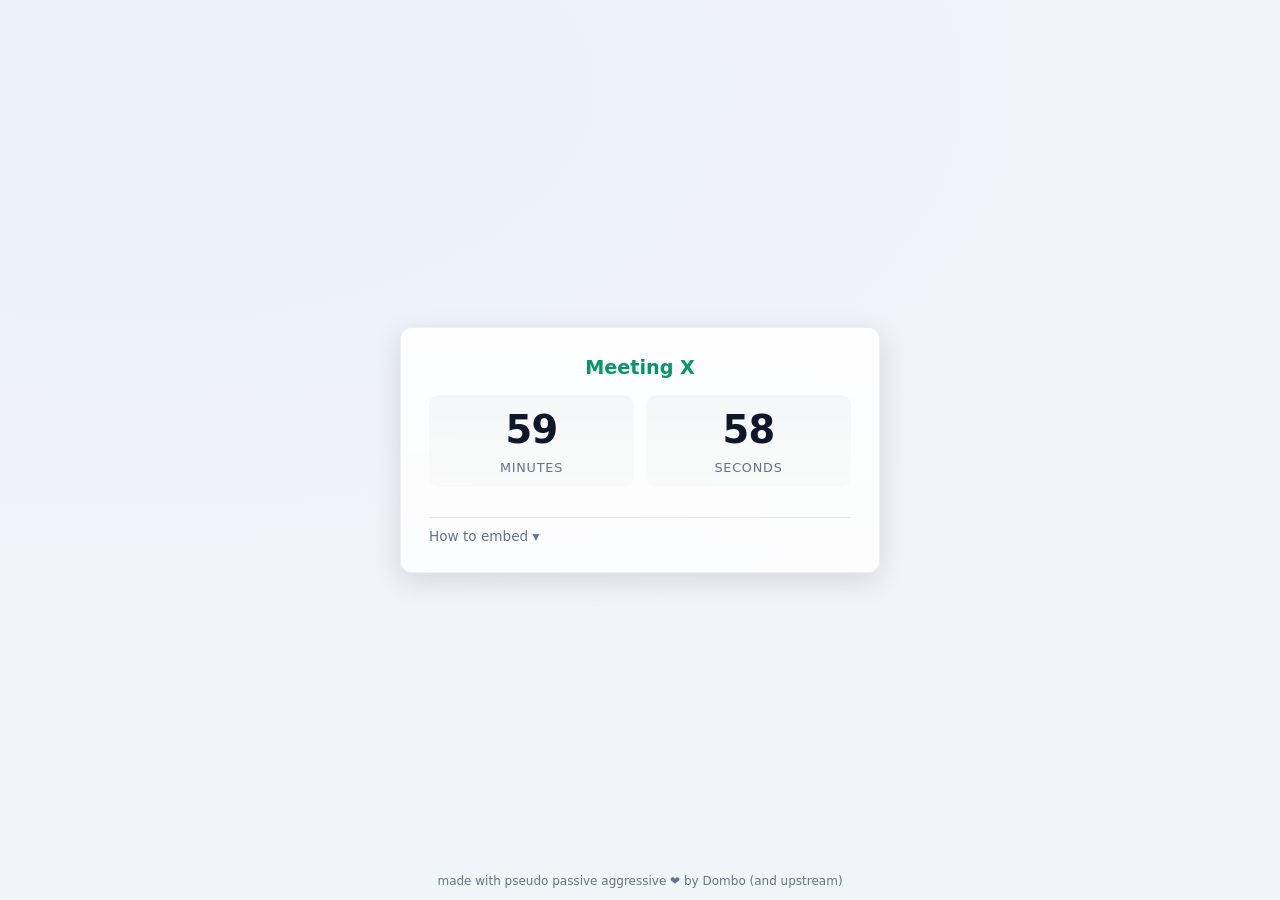
==== index.html @ 4da532e6 "fix: show hours only when >=1hr overdue; auto-redirect to example when no params Co-Authored-By: Cla" ====
<!doctype html>
<html lang="en">
<head>
  <meta charset="utf-8" />
  <meta name="viewport" content="width=device-width,initial-scale=1" />
  <title>Embeddable Countdown</title>
  <link rel="stylesheet" href="widget.css" />
</head>
<body>
  <!--
    This page is intended to be used as an embeddable iframe target.
    You can pass options via query params:
      ?target=HH:MM:SS  (UTC time of day, e.g. 14:30:00)
      &title=My%20Meeting
    Example:
      <iframe src="https://yourhost/?target=14:30:00&title=Standup" ...>
  -->
  <main class="page">
    <div id="demo-wrap">
      <div class="countdown-widget" id="countdown"
           data-target=""
           aria-label="Countdown timer"
           role="region">
        <h2 class="title" id="widget-title">Countdown</h2>

        <div class="time-grid" aria-live="polite" aria-atomic="true">
          <div class="time-segment">
            <div class="value" data-value-days>0</div>
            <div class="label">Days</div>
          </div>
          <div class="time-segment">
            <div class="value" data-value-hours>0</div>
            <div class="label">Hours</div>
          </div>
          <div class="time-segment">
            <div class="value" data-value-minutes>0</div>
            <div class="label">Minutes</div>
          </div>
          <div class="time-segment">
            <div class="value" data-value-seconds>0</div>
            <div class="label">Seconds</div>
          </div>
        </div>

        <div class="footer">
          <div class="expired" data-expired-message hidden>Time's up</div>
        </div>

        <details class="meta">
          <summary>How to embed</summary>
          <p class="small">
            To embed: use an iframe pointing at this file and pass <code>target</code> as a UTC time (<code>HH:MM:SS</code>). After expiry the clock counts negative and flashes.
          </p>
          <p class="small example">
            Example: <a id="example-link" href="#"><code id="example-text"></code></a>
          </p>
        </details>
      </div>
    </div>
  </main>
  <footer class="attribution">made with pseudo passive aggressive ❤️ by Dombo (and upstream)</footer>

  <script src="widget.js"></script>
  <script>
    // Auto-initialize using query parameters (for iframe use)
    (function () {
      // parse query params
      function param(name) {
        const u = new URLSearchParams(location.search);
        return u.get(name);
      }
      const targetParam = param('target');
      const titleParam = param('title');
      const expiredParam = param('expiredMessage');

      // No target → redirect to a +1hr example so the page is never blank
      if (!targetParam) {
        const t = new Date(Date.now() + 3600000);
        const hh = String(t.getUTCHours()).padStart(2, '0');
        const mm = String(t.getUTCMinutes()).padStart(2, '0');
        const ss = String(t.getUTCSeconds()).padStart(2, '0');
        location.replace(location.pathname + '?target=' + hh + ':' + mm + ':' + ss + '&title=Meeting%20X');
        return;
      }

      const el = document.getElementById('countdown');
      if (targetParam) el.dataset.target = targetParam;
      if (titleParam) document.getElementById('widget-title').textContent = decodeURIComponent(titleParam);
      if (expiredParam) document.querySelector('[data-expired-message]').textContent = decodeURIComponent(expiredParam);

      // Set example link to +1hr from now with a demo title
      const exampleLink = document.getElementById('example-link');
      const exampleText = document.getElementById('example-text');
      if (exampleLink) {
        const t = new Date(Date.now() + 3600000);
        const hh = String(t.getUTCHours()).padStart(2, '0');
        const mm = String(t.getUTCMinutes()).padStart(2, '0');
        const ss = String(t.getUTCSeconds()).padStart(2, '0');
        const qs = '?target=' + hh + ':' + mm + ':' + ss + '&title=Meeting%20X';
        exampleLink.href = location.origin + location.pathname + qs;
        if (exampleText) exampleText.textContent = qs;
      }

      // initialize widget (widget.js exposes createCountdown and auto-inits elements with class)
      if (window.createCountdown) {
        // manual call also works; createCountdown will ignore if already auto-init'd
        window.createCountdown(el);
      }
    })();
  </script>
</body>
</html>
---- widget.css ----
:root{
  --bg: #0f1724;
  --panel: linear-gradient(180deg, rgba(255,255,255,0.02), rgba(255,255,255,0.01));
  --accent: #6ee7b7;
  --muted: #94a3b8;
  --card: #0b1220;
  --glass: rgba(255,255,255,0.03);
  --radius: 12px;
  --shadow: 0 8px 28px rgba(2,6,23,0.6);
  --gap: 12px;
  --text: #e6eef8;
  --bg-radial: rgba(99,102,241,0.06);
  --segment-bg: linear-gradient(180deg, rgba(255,255,255,0.02), rgba(255,255,255,0.01));
  --card-border: rgba(255,255,255,0.03);
  --divider: rgba(255,255,255,0.05);
  --example-bg: rgba(255,255,255,0.02);
  --example-text: #cfeff0;
  --value-color: #fff;
  color-scheme: light dark;
}

@media (prefers-color-scheme: light) {
  :root {
    --bg: #f1f5f9;
    --panel: linear-gradient(180deg, rgba(255,255,255,0.9), rgba(255,255,255,0.8));
    --accent: #059669;
    --muted: #64748b;
    --glass: rgba(0,0,0,0.04);
    --shadow: 0 8px 28px rgba(0,0,0,0.12);
    --text: #1e293b;
    --bg-radial: rgba(99,102,241,0.04);
    --segment-bg: linear-gradient(180deg, rgba(0,0,0,0.03), rgba(0,0,0,0.01));
    --card-border: rgba(0,0,0,0.06);
    --divider: rgba(0,0,0,0.08);
    --example-bg: rgba(0,0,0,0.04);
    --example-text: #0f766e;
    --value-color: #0f172a;
  }
}

* { box-sizing: border-box; }
[hidden] { display: none !important; }
html,body { height:100%; margin:0; font-family: Inter, ui-sans-serif, system-ui, -apple-system, "Segoe UI", Roboto, "Helvetica Neue", Arial; background: radial-gradient(1200px 600px at 10% 10%, var(--bg-radial), transparent), var(--bg); color: var(--text); -webkit-font-smoothing:antialiased; -moz-osx-font-smoothing:grayscale; }

.page {
  min-height:100vh;
  display:flex;
  align-items:center;
  justify-content:center;
  padding:28px;
}

/* Wrapper to keep a comfortable width when embedded */
#demo-wrap {
  width: min(480px, 96vw);
}

/* Countdown card */
.countdown-widget {
  background: var(--panel);
  padding: clamp(16px, 3.8vw, 28px);
  border-radius: var(--radius);
  box-shadow: var(--shadow);
  border: 1px solid var(--card-border);
  display:flex;
  flex-direction:column;
  gap: var(--gap);
  min-width: 220px;
  width:100%;
}

/* Title */
.title {
  margin: 0 0 4px 0;
  font-size: clamp(1rem, 2.2vw, 1.2rem);
  color: var(--accent);
  font-weight: 600;
  text-align: center;
}

/* Time grid styling */
.time-grid {
  display: flex;
  gap: 12px;
  width: 100%;
  align-items: stretch;
}

.time-segment {
  flex: 1;
  background: var(--segment-bg);
  border-radius:10px;
  padding: 12px;
  text-align:center;
  display:flex;
  flex-direction:column;
  gap:8px;
  justify-content:center;
  min-height:88px;
}

.value {
  font-weight:700;
  font-size: clamp(1.4rem, 4.5vw, 2.4rem);
  color: var(--value-color);
  letter-spacing: -0.02em;
}

.label {
  font-size: .8rem;
  color: var(--muted);
  text-transform:uppercase;
  letter-spacing:.06em;
}

/* Footer */
.footer {
  display:flex;
  justify-content:flex-start;
  align-items:center;
  gap:12px;
  margin-top:6px;
}
.expired {
  color: #ffb4b4;
  font-weight:600;
}

/* Meta panel (docs inside iframe demo only) */
.meta {
  color: var(--muted);
  font-size: .9rem;
  display: flex;
  flex-direction: column;
  gap: 8px;
  border-top: 1px solid var(--divider);
  padding-top: 10px;
}
.meta summary {
  cursor: pointer;
  font-size: .85rem;
  user-select: none;
  list-style: none;
}
.meta summary::-webkit-details-marker { display: none; }
.meta summary::after { content: ' ▾'; }
details[open].meta summary::after { content: ' ▴'; }

.small { margin:0 0 8px 0; }
.example { background: var(--example-bg); padding:8px; border-radius:8px; font-family: ui-monospace, SFMono-Regular, Menlo, Monaco, "Roboto Mono", monospace; font-size:.85rem; color: var(--example-text); }
.example a { color: var(--accent); text-decoration: none; }
.example a:hover { text-decoration: underline; }

@keyframes flash {
  0%, 100% { opacity: 1; }
  50%       { opacity: 0.25; }
}
.time-grid.flashing { animation: flash 1s ease-in-out infinite; }

.attribution {
  position: fixed;
  bottom: 12px;
  width: 100%;
  text-align: center;
  font-size: .75rem;
  color: var(--muted);
  pointer-events: none;
}

/* Responsive adjustments */
@media (max-width: 880px) {
  .time-segment { min-height:76px; padding:10px; }
}

@media (max-width: 420px) {
  .time-grid { gap:8px; }
  .value { font-size: clamp(1.1rem, 7.5vw, 1.6rem); }
  .title { font-size: 1rem; }
}
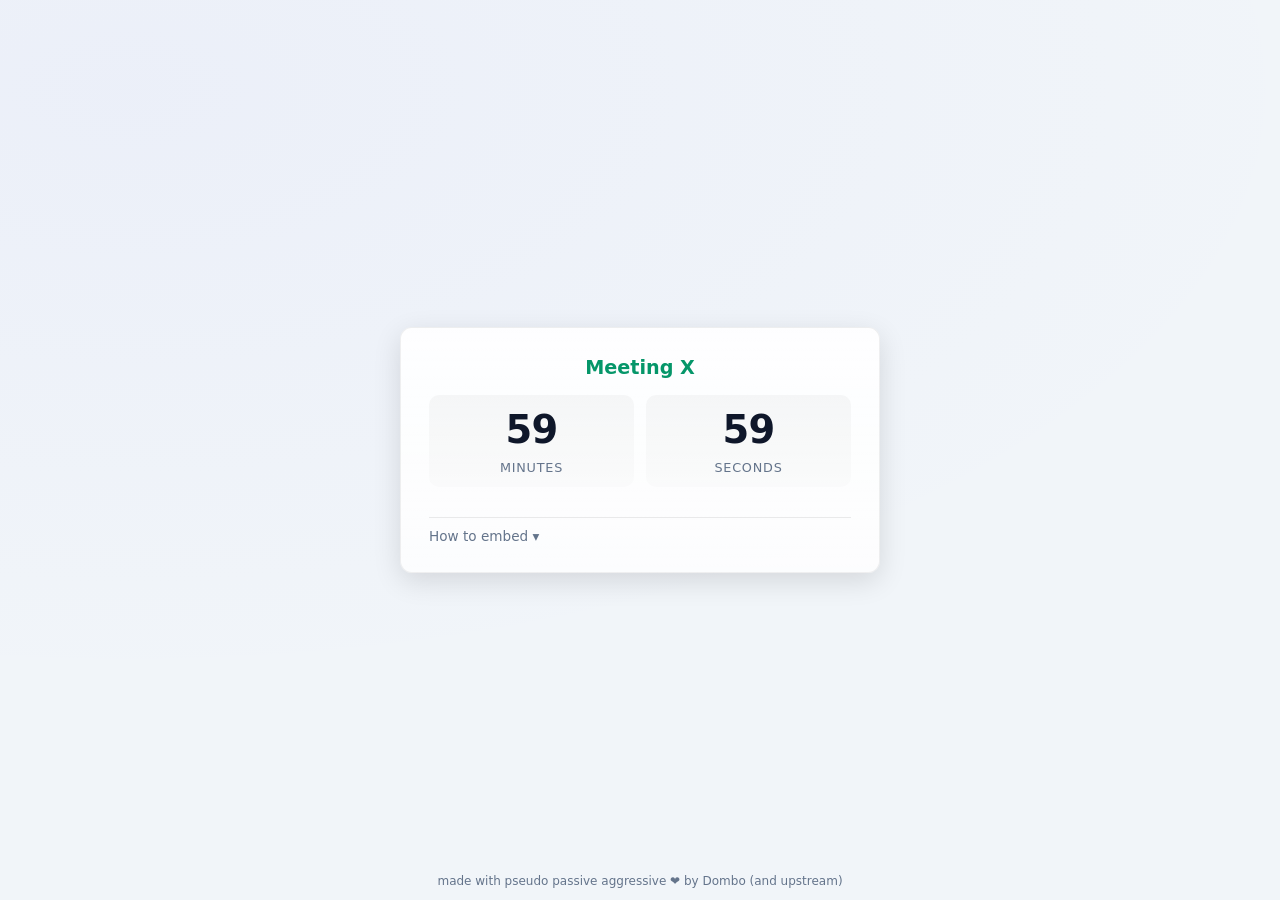
==== commit 080054d3: "fix: resolve target time in viewer's local timezone instead of UTC Co-Authored-By: Claude Sonnet 4.6" ====
--- a/index.html
+++ b/index.html
@@ -10,7 +10,7 @@
   <!--
     This page is intended to be used as an embeddable iframe target.
     You can pass options via query params:
-      ?target=HH:MM:SS  (UTC time of day, e.g. 14:30:00)
+      ?target=HH:MM:SS  (viewer's local time, e.g. 14:30:00)
       &title=My%20Meeting
     Example:
       <iframe src="https://yourhost/?target=14:30:00&title=Standup" ...>
@@ -49,7 +49,7 @@
         <details class="meta">
           <summary>How to embed</summary>
           <p class="small">
-            To embed: use an iframe pointing at this file and pass <code>target</code> as a UTC time (<code>HH:MM:SS</code>). After expiry the clock counts negative and flashes.
+            To embed: use an iframe pointing at this file and pass <code>target</code> as a local time (<code>HH:MM:SS</code>). Each viewer's browser resolves it to their own timezone. After expiry the clock counts negative and flashes.
           </p>
           <p class="small example">
             Example: <a id="example-link" href="#"><code id="example-text"></code></a>
@@ -76,9 +76,9 @@
       // No target → redirect to a +1hr example so the page is never blank
       if (!targetParam) {
         const t = new Date(Date.now() + 3600000);
-        const hh = String(t.getUTCHours()).padStart(2, '0');
-        const mm = String(t.getUTCMinutes()).padStart(2, '0');
-        const ss = String(t.getUTCSeconds()).padStart(2, '0');
+        const hh = String(t.getHours()).padStart(2, '0');
+        const mm = String(t.getMinutes()).padStart(2, '0');
+        const ss = String(t.getSeconds()).padStart(2, '0');
         location.replace(location.pathname + '?target=' + hh + ':' + mm + ':' + ss + '&title=Meeting%20X');
         return;
       }
@@ -93,9 +93,9 @@
       const exampleText = document.getElementById('example-text');
       if (exampleLink) {
         const t = new Date(Date.now() + 3600000);
-        const hh = String(t.getUTCHours()).padStart(2, '0');
-        const mm = String(t.getUTCMinutes()).padStart(2, '0');
-        const ss = String(t.getUTCSeconds()).padStart(2, '0');
+        const hh = String(t.getHours()).padStart(2, '0');
+        const mm = String(t.getMinutes()).padStart(2, '0');
+        const ss = String(t.getSeconds()).padStart(2, '0');
         const qs = '?target=' + hh + ':' + mm + ':' + ss + '&title=Meeting%20X';
         exampleLink.href = location.origin + location.pathname + qs;
         if (exampleText) exampleText.textContent = qs;
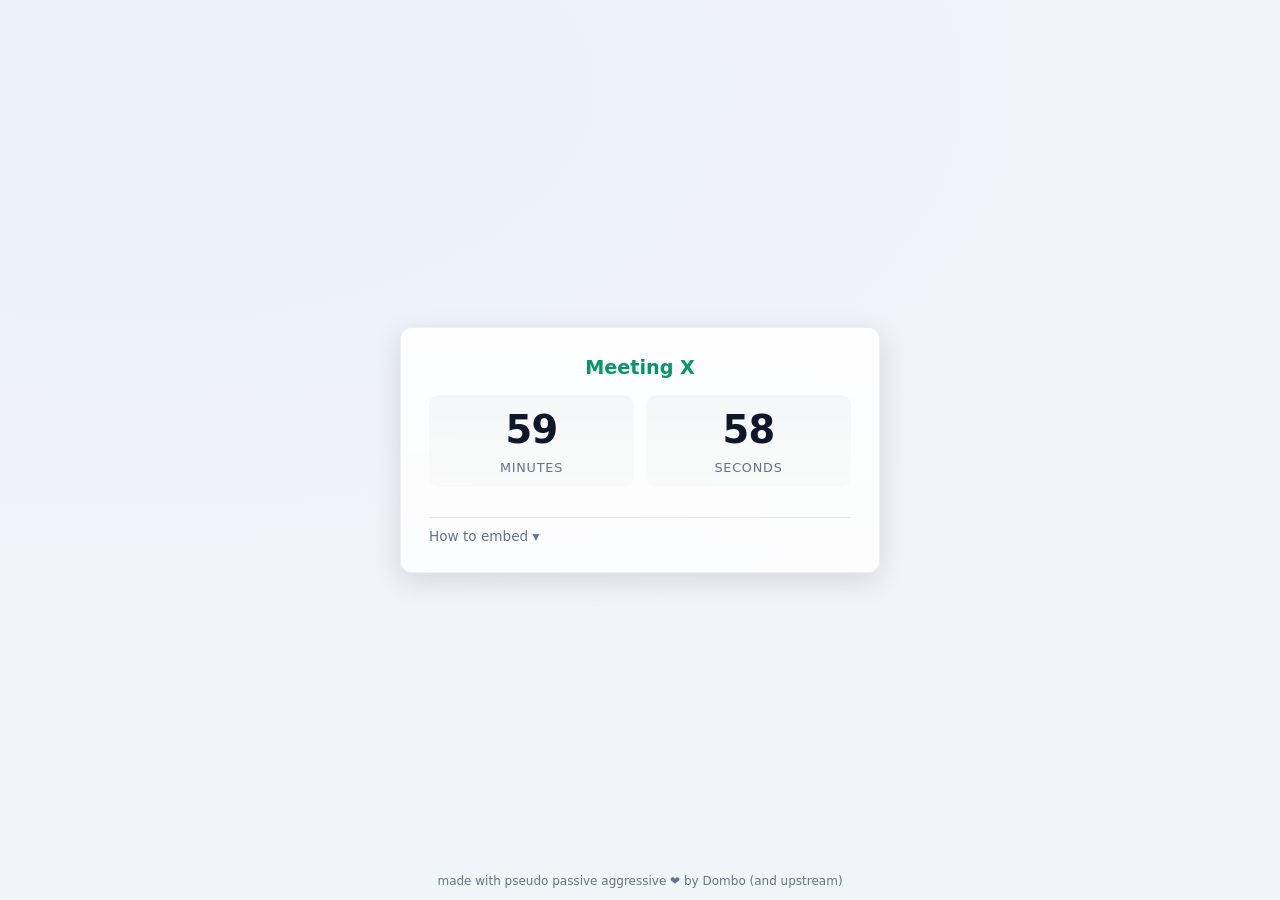
==== commit 2715d5d4: "fix: revert to UTC for time-only targets — consistent for all viewers Co-Authored-By: Claude Sonnet " ====
--- a/index.html
+++ b/index.html
@@ -10,7 +10,7 @@
   <!--
     This page is intended to be used as an embeddable iframe target.
     You can pass options via query params:
-      ?target=HH:MM:SS  (viewer's local time, e.g. 14:30:00)
+      ?target=HH:MM:SS  (UTC time, e.g. 14:30:00 = 14:30 UTC for all viewers)
       &title=My%20Meeting
     Example:
       <iframe src="https://yourhost/?target=14:30:00&title=Standup" ...>
@@ -49,7 +49,7 @@
         <details class="meta">
           <summary>How to embed</summary>
           <p class="small">
-            To embed: use an iframe pointing at this file and pass <code>target</code> as a local time (<code>HH:MM:SS</code>). Each viewer's browser resolves it to their own timezone. After expiry the clock counts negative and flashes.
+            To embed: use an iframe pointing at this file and pass <code>target</code> as a UTC time (<code>HH:MM:SS</code>). All viewers count down to the same moment regardless of their timezone. After expiry the clock counts negative and flashes.
           </p>
           <p class="small example">
             Example: <a id="example-link" href="#"><code id="example-text"></code></a>
@@ -76,9 +76,9 @@
       // No target → redirect to a +1hr example so the page is never blank
       if (!targetParam) {
         const t = new Date(Date.now() + 3600000);
-        const hh = String(t.getHours()).padStart(2, '0');
-        const mm = String(t.getMinutes()).padStart(2, '0');
-        const ss = String(t.getSeconds()).padStart(2, '0');
+        const hh = String(t.getUTCHours()).padStart(2, '0');
+        const mm = String(t.getUTCMinutes()).padStart(2, '0');
+        const ss = String(t.getUTCSeconds()).padStart(2, '0');
         location.replace(location.pathname + '?target=' + hh + ':' + mm + ':' + ss + '&title=Meeting%20X');
         return;
       }
@@ -93,9 +93,9 @@
       const exampleText = document.getElementById('example-text');
       if (exampleLink) {
         const t = new Date(Date.now() + 3600000);
-        const hh = String(t.getHours()).padStart(2, '0');
-        const mm = String(t.getMinutes()).padStart(2, '0');
-        const ss = String(t.getSeconds()).padStart(2, '0');
+        const hh = String(t.getUTCHours()).padStart(2, '0');
+        const mm = String(t.getUTCMinutes()).padStart(2, '0');
+        const ss = String(t.getUTCSeconds()).padStart(2, '0');
         const qs = '?target=' + hh + ':' + mm + ':' + ss + '&title=Meeting%20X';
         exampleLink.href = location.origin + location.pathname + qs;
         if (exampleText) exampleText.textContent = qs;
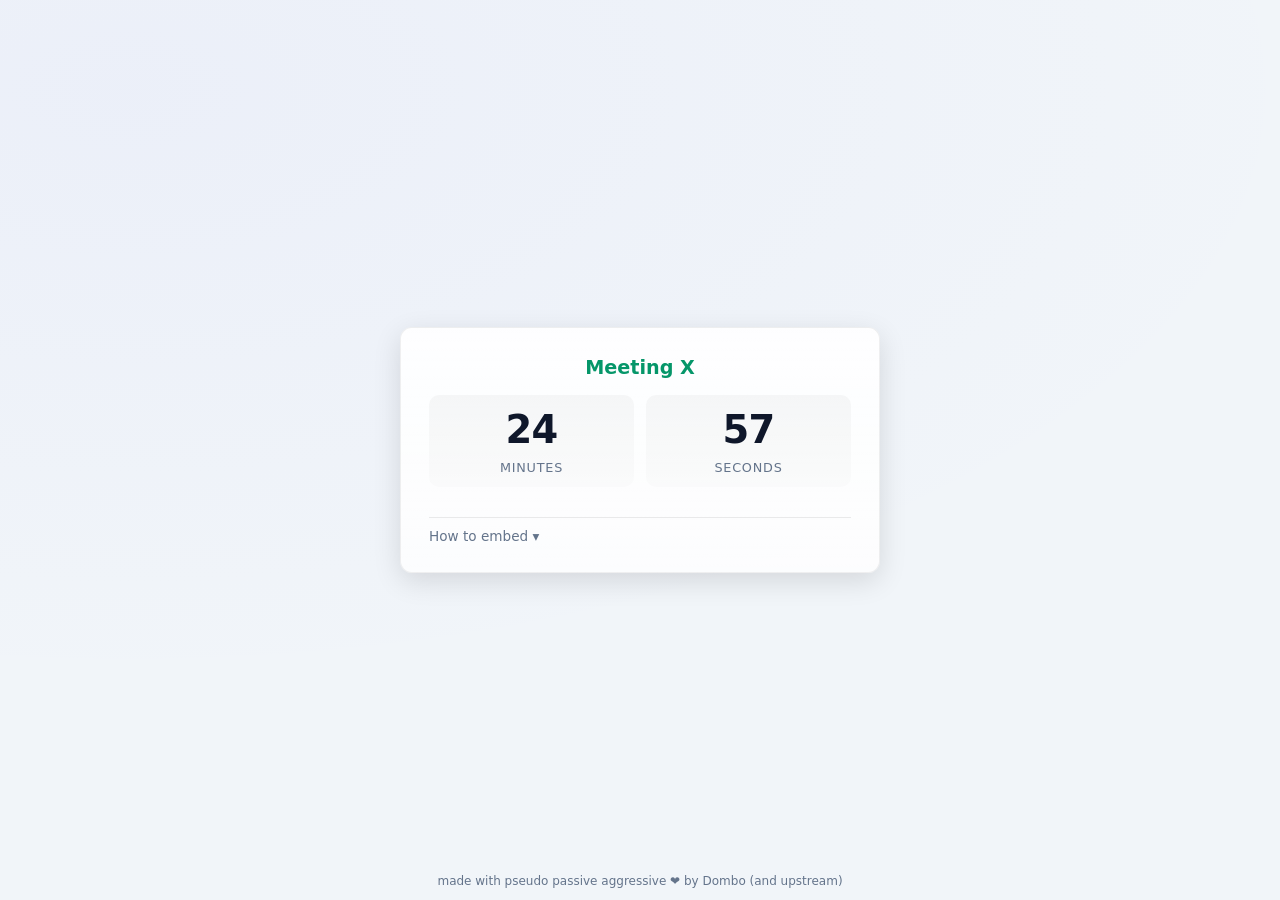
==== commit ff90eaf5: "fix: change default redirect offset from +1hr to +25min Co-Authored-By: Claude Sonnet 4.6 <noreply@a" ====
--- a/index.html
+++ b/index.html
@@ -75,7 +75,7 @@
 
       // No target → redirect to a +1hr example so the page is never blank
       if (!targetParam) {
-        const t = new Date(Date.now() + 3600000);
+        const t = new Date(Date.now() + 1500000);
         const hh = String(t.getUTCHours()).padStart(2, '0');
         const mm = String(t.getUTCMinutes()).padStart(2, '0');
         const ss = String(t.getUTCSeconds()).padStart(2, '0');
@@ -92,7 +92,7 @@
       const exampleLink = document.getElementById('example-link');
       const exampleText = document.getElementById('example-text');
       if (exampleLink) {
-        const t = new Date(Date.now() + 3600000);
+        const t = new Date(Date.now() + 1500000);
         const hh = String(t.getUTCHours()).padStart(2, '0');
         const mm = String(t.getUTCMinutes()).padStart(2, '0');
         const ss = String(t.getUTCSeconds()).padStart(2, '0');
--- a/widget.css
+++ b/widget.css
@@ -151,11 +151,14 @@
 .example a { color: var(--accent); text-decoration: none; }
 .example a:hover { text-decoration: underline; }
 
-@keyframes flash {
-  0%, 100% { opacity: 1; }
-  50%       { opacity: 0.25; }
+@keyframes siren {
+  0%        { background: rgba(239,68,68,0.22); box-shadow: var(--shadow), 0 0 28px rgba(239,68,68,0.5); }
+  14%       { background: var(--panel);         box-shadow: var(--shadow); }
+  28%       { background: rgba(239,68,68,0.22); box-shadow: var(--shadow), 0 0 28px rgba(239,68,68,0.5); }
+  42%, 100% { background: var(--panel);         box-shadow: var(--shadow); }
 }
-.time-grid.flashing { animation: flash 1s ease-in-out infinite; }
+.countdown-widget.flashing { animation: siren 1.8s ease-in-out infinite; }
+.countdown-widget.flashing .value { color: #ef4444; }
 
 .attribution {
   position: fixed;
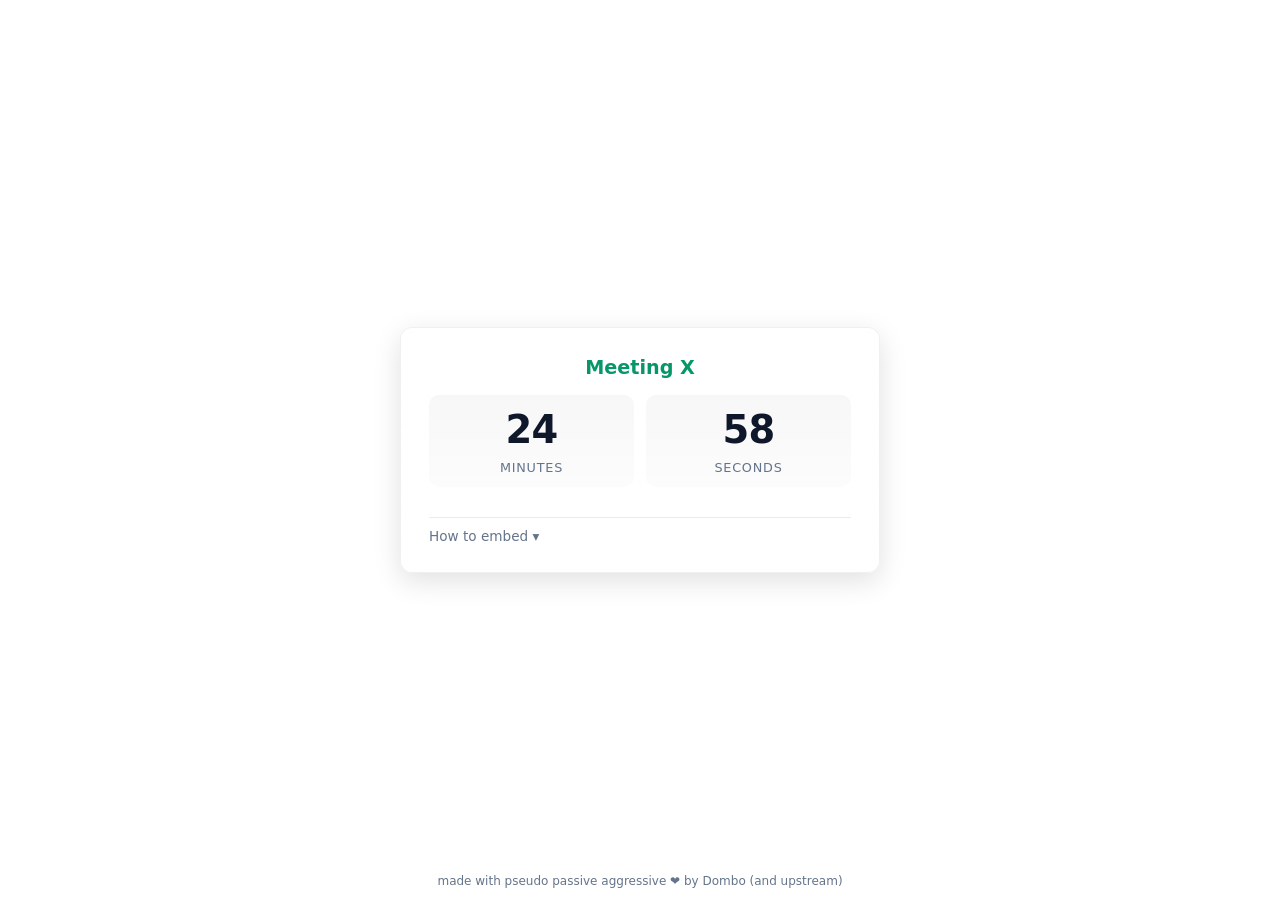
==== commit bf1d4c96: "add: backgrond transp" ====
--- a/index.html
+++ b/index.html
@@ -49,7 +49,7 @@
         <details class="meta">
           <summary>How to embed</summary>
           <p class="small">
-            To embed: use an iframe pointing at this file and pass <code>target</code> as a UTC time (<code>HH:MM:SS</code>). All viewers count down to the same moment regardless of their timezone. After expiry the clock counts negative and flashes.
+            To embed: use a notion /embed and pass <code>target</code> as a UTC time (<code>HH:MM:SS</code>). All viewers count down to the same moment regardless of their timezone. After expiry the clock counts negative and flashes. Additional passive aggression will be added until meetings end on time.
           </p>
           <p class="small example">
             Example: <a id="example-link" href="#"><code id="example-text"></code></a>
--- a/widget.css
+++ b/widget.css
@@ -40,7 +40,7 @@
 
 * { box-sizing: border-box; }
 [hidden] { display: none !important; }
-html,body { height:100%; margin:0; font-family: Inter, ui-sans-serif, system-ui, -apple-system, "Segoe UI", Roboto, "Helvetica Neue", Arial; background: radial-gradient(1200px 600px at 10% 10%, var(--bg-radial), transparent), var(--bg); color: var(--text); -webkit-font-smoothing:antialiased; -moz-osx-font-smoothing:grayscale; }
+html,body { height:100%; margin:0; font-family: Inter, ui-sans-serif, system-ui, -apple-system, "Segoe UI", Roboto, "Helvetica Neue", Arial; background: transparent; color: var(--text); -webkit-font-smoothing:antialiased; -moz-osx-font-smoothing:grayscale; }
 
 .page {
   min-height:100vh;
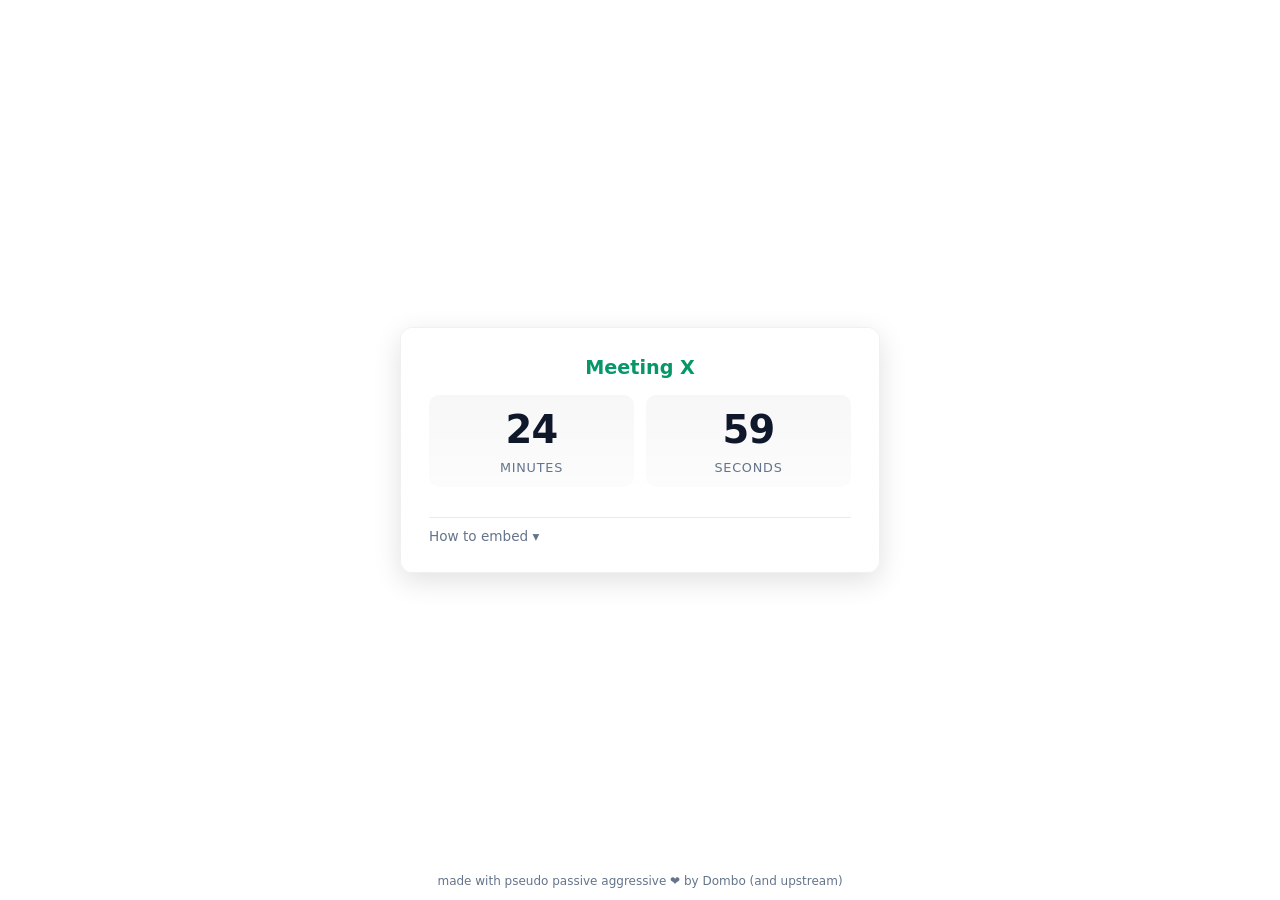
==== commit 1b790220: "add: end param" ====
--- a/index.html
+++ b/index.html
@@ -11,8 +11,10 @@
     This page is intended to be used as an embeddable iframe target.
     You can pass options via query params:
       ?target=HH:MM:SS  (UTC time, e.g. 14:30:00 = 14:30 UTC for all viewers)
+      ?end=30m          (duration from now: 30m, 1h, 1h30m — redirects to ?target)
       &title=My%20Meeting
-    Example:
+    Examples:
+      <iframe src="https://yourhost/?end=30m&title=Standup" ...>
       <iframe src="https://yourhost/?target=14:30:00&title=Standup" ...>
   -->
   <main class="page">
@@ -49,10 +51,19 @@
         <details class="meta">
           <summary>How to embed</summary>
           <p class="small">
-            To embed: use a notion /embed and pass <code>target</code> as a UTC time (<code>HH:MM:SS</code>). All viewers count down to the same moment regardless of their timezone. After expiry the clock counts negative and flashes. Additional passive aggression will be added until meetings end on time.
+            Use <code>?target=HH:MM:SS</code> to set a fixed UTC deadline. All viewers count down to the same moment regardless of timezone — ideal for shared embeds.
+          </p>
+          <p class="small">
+            Use <code>?end=30m</code> (or <code>1h</code>, <code>1h30m</code>) to set a deadline relative to when the page first loads. This is ideal for Notion templates — embed it once and every copy of the template will start its own fresh countdown when opened, with no manual URL editing needed. The timer is locked in on first load, so refreshing won't reset it.
+          </p>
+          <p class="small">
+            After expiry the clock counts negative and flashes. Additional passive aggressive measures will be added until meetings end on time.
           </p>
           <p class="small example">
-            Example: <a id="example-link" href="#"><code id="example-text"></code></a>
+            Fixed time: <a id="example-link" href="#"><code id="example-text"></code></a>
+          </p>
+          <p class="small example">
+            Duration: <a id="example-end-link" href="#"><code id="example-end-text"></code></a>
           </p>
         </details>
       </div>
@@ -73,13 +84,22 @@
       const titleParam = param('title');
       const expiredParam = param('expiredMessage');
 
-      // No target → redirect to a +1hr example so the page is never blank
+      // Redirect to ?target if missing: resolve ?end=30m/1h/1h30m or fall back to +25min demo
       if (!targetParam) {
-        const t = new Date(Date.now() + 1500000);
+        const endParam = param('end');
+        const endMatch = endParam && endParam.match(/^(?:(\d+)h)?(?:(\d+)m)?$/i);
+        const ms = endMatch && (endMatch[1] || endMatch[2])
+          ? ((parseInt(endMatch[1] || 0) * 60) + parseInt(endMatch[2] || 0)) * 60000
+          : 1500000;
+        const t = new Date(Date.now() + ms);
         const hh = String(t.getUTCHours()).padStart(2, '0');
         const mm = String(t.getUTCMinutes()).padStart(2, '0');
         const ss = String(t.getUTCSeconds()).padStart(2, '0');
-        location.replace(location.pathname + '?target=' + hh + ':' + mm + ':' + ss + '&title=Meeting%20X');
+        const u = new URLSearchParams(location.search);
+        u.delete('end');
+        u.set('target', hh + ':' + mm + ':' + ss);
+        if (!endParam) u.set('title', 'Meeting X');
+        location.replace(location.pathname + '?' + u.toString());
         return;
       }
 
@@ -88,7 +108,7 @@
       if (titleParam) document.getElementById('widget-title').textContent = decodeURIComponent(titleParam);
       if (expiredParam) document.querySelector('[data-expired-message]').textContent = decodeURIComponent(expiredParam);
 
-      // Set example link to +1hr from now with a demo title
+      // Set example links
       const exampleLink = document.getElementById('example-link');
       const exampleText = document.getElementById('example-text');
       if (exampleLink) {
@@ -100,6 +120,13 @@
         exampleLink.href = location.origin + location.pathname + qs;
         if (exampleText) exampleText.textContent = qs;
       }
+      const exampleEndLink = document.getElementById('example-end-link');
+      const exampleEndText = document.getElementById('example-end-text');
+      if (exampleEndLink) {
+        const qs = '?end=30m&title=Meeting%20X';
+        exampleEndLink.href = location.origin + location.pathname + qs;
+        if (exampleEndText) exampleEndText.textContent = qs;
+      }
 
       // initialize widget (widget.js exposes createCountdown and auto-inits elements with class)
       if (window.createCountdown) {
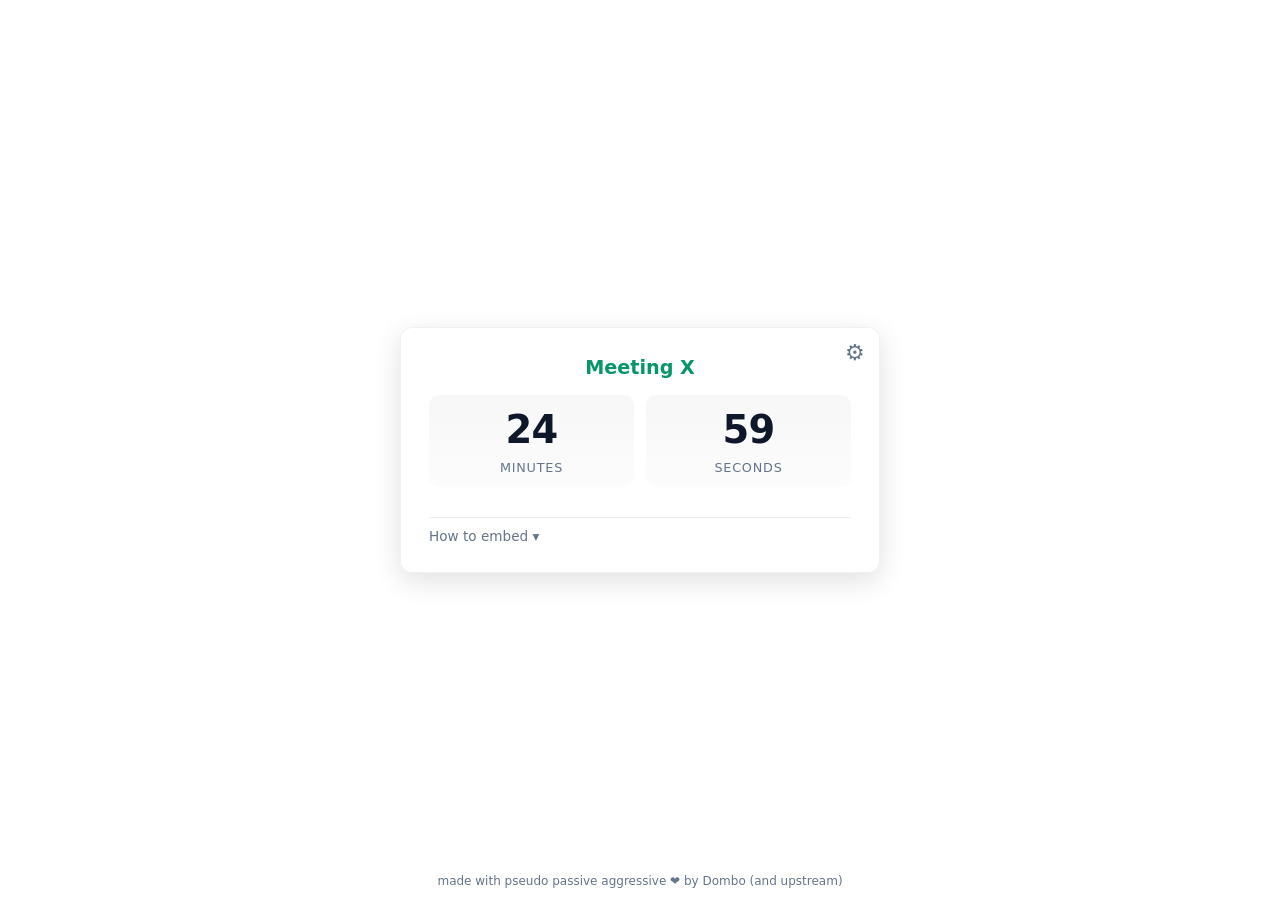
==== commit 7d2f335a: "feat: clock aligned" ====
--- a/index.html
+++ b/index.html
@@ -48,22 +48,45 @@
           <div class="expired" data-expired-message hidden>Time's up</div>
         </div>
 
+        <button class="config-toggle" id="config-toggle" aria-label="Configure timer" title="Configure">⚙</button>
+
+        <div class="config-panel" id="config-panel" hidden>
+          <p class="config-heading">Configure timer</p>
+          <div class="config-presets">
+            <button class="preset" data-duration="15m">15m</button>
+            <button class="preset" data-duration="30m">30m</button>
+            <button class="preset" data-duration="45m">45m</button>
+            <button class="preset" data-duration="60m">60m</button>
+          </div>
+          <label class="config-align-label">
+            <input type="checkbox" id="config-align" checked />
+            Clock aligned
+          </label>
+
+          <div class="config-field">
+            <label for="config-title">Title</label>
+            <input id="config-title" type="text" placeholder="Meeting X" />
+          </div>
+          <div class="config-output">
+            <input id="config-url" type="text" readonly />
+            <button id="config-copy">Copy</button>
+            <button id="config-load">Load</button>
+          </div>
+        </div>
+
         <details class="meta">
           <summary>How to embed</summary>
           <p class="small">
-            Use <code>?target=HH:MM:SS</code> to set a fixed UTC deadline. All viewers count down to the same moment regardless of timezone — ideal for shared embeds.
-          </p>
-          <p class="small">
-            Use <code>?end=30m</code> (or <code>1h</code>, <code>1h30m</code>) to set a deadline relative to when the page first loads. This is ideal for Notion templates — embed it once and every copy of the template will start its own fresh countdown when opened, with no manual URL editing needed. The timer is locked in on first load, so refreshing won't reset it.
-          </p>
-          <p class="small">
-            After expiry the clock counts negative and flashes. Additional passive aggressive measures will be added until meetings end on time.
+            Use the ⚙ button to configure and copy an embed URL, or construct one manually:
           </p>
           <p class="small example">
-            Fixed time: <a id="example-link" href="#"><code id="example-text"></code></a>
+            Fixed: <a id="example-link" href="#"><code id="example-text"></code></a>
           </p>
           <p class="small example">
             Duration: <a id="example-end-link" href="#"><code id="example-end-text"></code></a>
+          </p>
+          <p class="small">
+            <code>?end=</code> counts down from when the page loads — great for Notion templates. Add <code>&amp;align</code> to snap to the next clock boundary (e.g. 18:05 + 30m → 18:30).
           </p>
         </details>
       </div>
@@ -91,7 +114,13 @@
         const ms = endMatch && (endMatch[1] || endMatch[2])
           ? ((parseInt(endMatch[1] || 0) * 60) + parseInt(endMatch[2] || 0)) * 60000
           : 1500000;
-        const t = new Date(Date.now() + ms);
+        // When ?end= is used, align to the next UTC interval boundary by default.
+        // Pass &align=0 to disable (e.g. 18:05 + 30m → 18:35 instead of 18:30).
+        const now = Date.now();
+        const targetMs = (endParam && param('align') !== '0')
+          ? Math.floor(now / ms + 1) * ms
+          : now + ms;
+        const t = new Date(targetMs);
         const hh = String(t.getUTCHours()).padStart(2, '0');
         const mm = String(t.getUTCMinutes()).padStart(2, '0');
         const ss = String(t.getUTCSeconds()).padStart(2, '0');
@@ -133,6 +162,61 @@
         // manual call also works; createCountdown will ignore if already auto-init'd
         window.createCountdown(el);
       }
+
+      // Config panel
+      const toggle = document.getElementById('config-toggle');
+      const panel = document.getElementById('config-panel');
+      let selectedDuration = '';
+      const titleInput = document.getElementById('config-title');
+      const urlOutput = document.getElementById('config-url');
+      const copyBtn = document.getElementById('config-copy');
+      const loadBtn = document.getElementById('config-load');
+
+      function updateConfigUrl() {
+        const u = new URLSearchParams();
+        const t = titleInput.value.trim();
+        if (selectedDuration) u.set('end', selectedDuration);
+        if (!document.getElementById('config-align').checked) u.set('align', '0');
+        if (t) u.set('title', t);
+        urlOutput.value = location.origin + location.pathname + (u.toString() ? '?' + u.toString() : '');
+      }
+
+      toggle.addEventListener('click', () => {
+        const opening = panel.hidden;
+        panel.hidden = !opening;
+        toggle.classList.toggle('active', opening);
+        if (opening) updateConfigUrl();
+      });
+
+      document.addEventListener('keydown', (e) => {
+        if (e.key === 'Escape' && !panel.hidden) {
+          panel.hidden = true;
+          toggle.classList.remove('active');
+        }
+      });
+
+      document.querySelectorAll('.preset').forEach(btn => {
+        btn.addEventListener('click', () => {
+          selectedDuration = btn.dataset.duration;
+          document.querySelectorAll('.preset').forEach(b => b.classList.remove('active'));
+          btn.classList.add('active');
+          updateConfigUrl();
+        });
+      });
+
+      titleInput.addEventListener('input', updateConfigUrl);
+      document.getElementById('config-align').addEventListener('change', updateConfigUrl);
+
+      copyBtn.addEventListener('click', () => {
+        navigator.clipboard.writeText(urlOutput.value).then(() => {
+          copyBtn.textContent = 'Copied ✓';
+          setTimeout(() => { copyBtn.textContent = 'Copy'; }, 2000);
+        });
+      });
+
+      loadBtn.addEventListener('click', () => {
+        location.href = urlOutput.value;
+      });
     })();
   </script>
 </body>
--- a/widget.css
+++ b/widget.css
@@ -151,6 +151,160 @@
 .example a { color: var(--accent); text-decoration: none; }
 .example a:hover { text-decoration: underline; }
 
+/* Config panel */
+.countdown-widget { position: relative; }
+
+.config-toggle {
+  position: absolute;
+  top: 10px;
+  right: 10px;
+  background: none;
+  border: none;
+  cursor: pointer;
+  font-size: 1.4rem;
+  color: var(--muted);
+  padding: 4px;
+  line-height: 1;
+  border-radius: 6px;
+  transition: color 0.15s, background 0.15s;
+}
+.config-toggle:hover,
+.config-toggle.active { color: var(--accent); background: var(--glass); }
+
+.config-panel {
+  position: absolute;
+  inset: 0;
+  background: var(--card, #0b1220);
+  border-radius: var(--radius);
+  padding: clamp(14px, 3.5vw, 24px);
+  display: flex;
+  flex-direction: column;
+  gap: 12px;
+  z-index: 10;
+  overflow-y: auto;
+}
+
+@media (prefers-color-scheme: light) {
+  .config-panel { background: #fff; }
+}
+
+.config-heading {
+  margin: 0;
+  font-size: .85rem;
+  font-weight: 600;
+  color: var(--accent);
+  text-transform: uppercase;
+  letter-spacing: .06em;
+}
+
+.config-presets {
+  display: flex;
+  flex-wrap: wrap;
+  gap: 8px;
+}
+
+.preset {
+  background: var(--glass);
+  border: 1px solid var(--card-border);
+  color: var(--muted);
+  border-radius: 6px;
+  padding: 5px 12px;
+  font-size: .85rem;
+  cursor: pointer;
+  font-family: inherit;
+  transition: color 0.15s, border-color 0.15s, background 0.15s;
+}
+.preset:hover { color: var(--text); border-color: var(--divider); }
+.preset.active { color: var(--accent); border-color: var(--accent); background: rgba(110,231,183,0.06); }
+@media (prefers-color-scheme: light) {
+  .preset.active { background: rgba(5,150,105,0.06); }
+}
+
+.config-align-label {
+  display: flex;
+  align-items: center;
+  gap: 8px;
+  font-size: .85rem;
+  color: var(--muted);
+  cursor: pointer;
+  user-select: none;
+}
+.config-align-label input { accent-color: var(--accent); cursor: pointer; }
+
+.config-field {
+  display: flex;
+  flex-direction: column;
+  gap: 5px;
+}
+.config-field label {
+  font-size: .78rem;
+  color: var(--muted);
+  text-transform: uppercase;
+  letter-spacing: .05em;
+}
+.config-field input {
+  background: var(--glass);
+  border: 1px solid var(--card-border);
+  border-radius: 8px;
+  color: var(--text);
+  font-size: .9rem;
+  font-family: inherit;
+  padding: 7px 10px;
+  outline: none;
+  transition: border-color 0.15s;
+}
+.config-field input:focus { border-color: var(--accent); }
+
+.config-output {
+  display: flex;
+  gap: 8px;
+  margin-top: auto;
+}
+.config-output input {
+  flex: 1;
+  background: var(--example-bg);
+  border: 1px solid var(--card-border);
+  border-radius: 8px;
+  color: var(--example-text);
+  font-size: .78rem;
+  font-family: ui-monospace, SFMono-Regular, Menlo, Monaco, "Roboto Mono", monospace;
+  padding: 7px 10px;
+  outline: none;
+  min-width: 0;
+}
+#config-copy {
+  background: var(--accent);
+  border: none;
+  border-radius: 8px;
+  color: #0f172a;
+  font-size: .85rem;
+  font-weight: 600;
+  font-family: inherit;
+  padding: 7px 14px;
+  cursor: pointer;
+  white-space: nowrap;
+  transition: opacity 0.15s;
+}
+#config-copy:hover { opacity: 0.85; }
+
+#config-load {
+  background: none;
+  border: 1px solid var(--accent);
+  border-radius: 8px;
+  color: var(--accent);
+  font-size: .85rem;
+  font-weight: 600;
+  font-family: inherit;
+  padding: 7px 14px;
+  cursor: pointer;
+  white-space: nowrap;
+  transition: background 0.15s, opacity 0.15s;
+}
+#config-load:hover { background: rgba(110,231,183,0.08); }
+@media (prefers-color-scheme: light) {
+  #config-load:hover { background: rgba(5,150,105,0.08); }
+}
+
 @keyframes siren {
   0%        { background: rgba(239,68,68,0.22); box-shadow: var(--shadow), 0 0 28px rgba(239,68,68,0.5); }
   14%       { background: var(--panel);         box-shadow: var(--shadow); }
